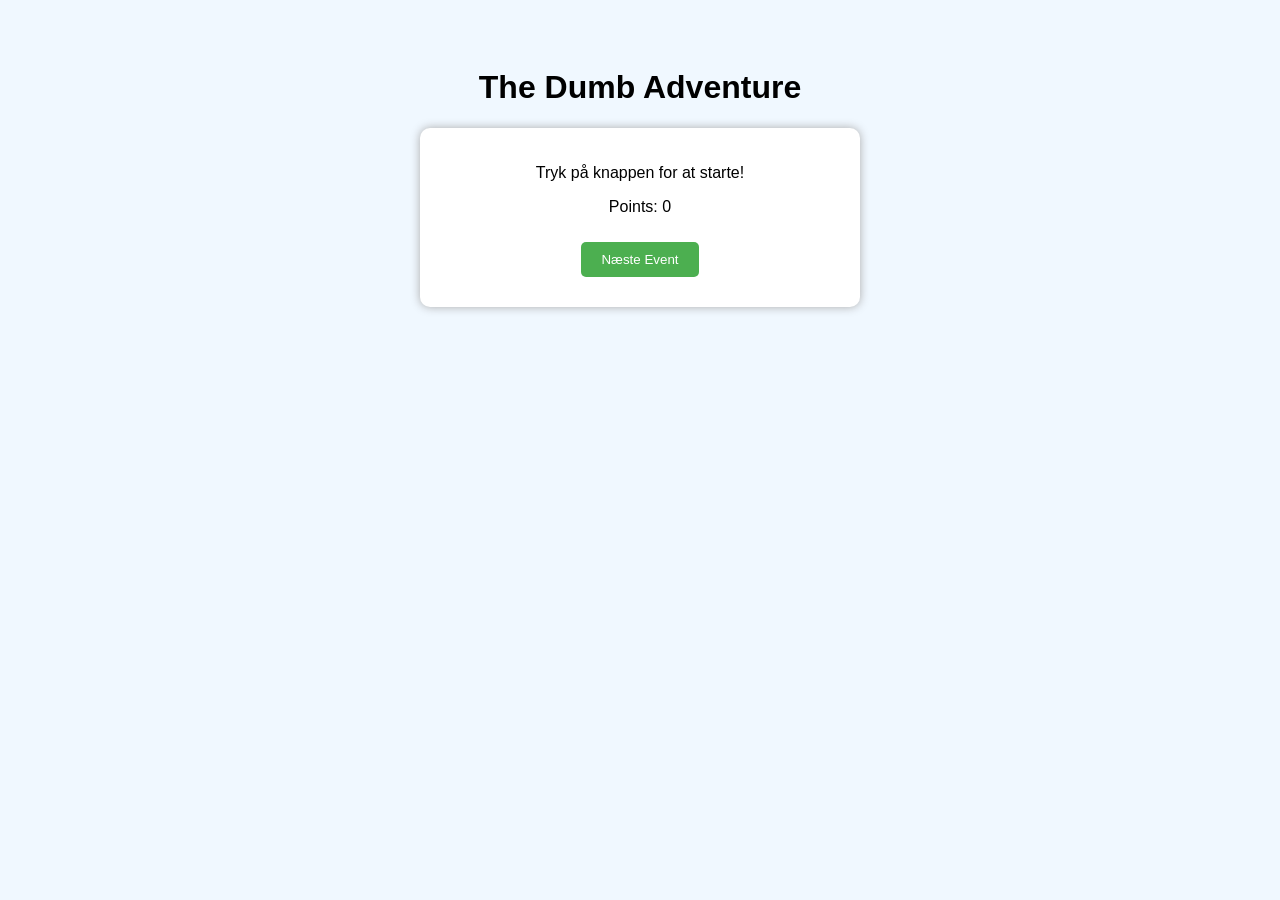
==== The Dumb Adventure/wwwroot/index.html @ bc9ae600 "fix" ====
﻿<!DOCTYPE html>
<html lang="da">
<head>
    <meta charset="UTF-8">
    <title> The Dumb Adventure</title>
    <link rel="stylesheet" href="style.css">
</head>
<body>
    <header>
        <h1>The Dumb Adventure</h1>
    </header>

    <main>
        <section id="game" arial-label= "suvival spil">
            <p id="scenario"> Tryk på knappen for at starte!</p>

            <section id="options" arial-label= "Valgmuligheder">
                <p id="result" aria-live="polite"></p>
                <p id="points">Points: 0</p>
                <div id="choiceButtons"></div>
                <button id="newEvent" type="button">Næste Event</button>
            </section>

    </main>
    <script src="script.js"></script>
</body>
</html>
---- The Dumb Adventure/wwwroot/style.css ----
﻿body {
    background: #f0f8ff;
    font-family: Arial, sans-serif;
    text-align: center;
    padding: 40px;
}

#game {
    background: white;
    padding: 20px;
    border-radius: 10px;
    width: 400px;
    margin: auto;
    box-shadow: 0 0 10px #aaa;
}

button {
    padding: 10px 20px;
    margin: 10px;
    border: none;
    background: #4CAF50;
    color: white;
    border-radius: 5px;
    cursor: pointer;
}

    button:hover {
        background: #45a049;
    }

.option-btn {
    display: block;
    width: 100%;
    margin-top: 10px;
}
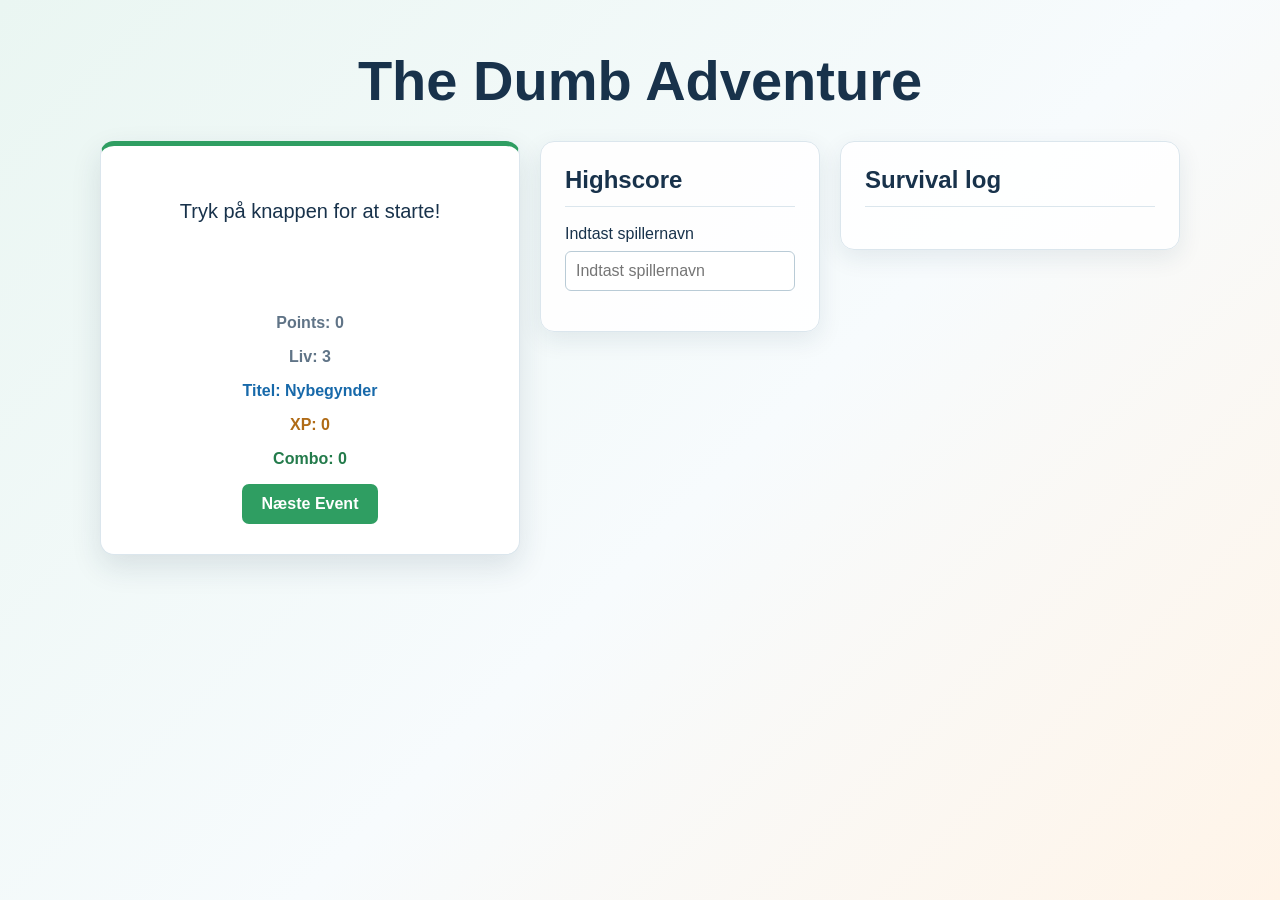
==== commit 469078d0: "" ====
--- a/The Dumb Adventure/wwwroot/index.html
+++ b/The Dumb Adventure/wwwroot/index.html
@@ -2,7 +2,7 @@
 <html lang="da">
 <head>
     <meta charset="UTF-8">
-    <title> The Dumb Adventure</title>
+    <title>The Dumb Adventure</title>
     <link rel="stylesheet" href="style.css">
 </head>
 <body>
@@ -11,17 +11,34 @@
     </header>
 
     <main>
-        <section id="game" arial-label= "suvival spil">
+        <section id="game" aria-label="Survival-spil">
             <p id="scenario"> Tryk på knappen for at starte!</p>
 
-            <section id="options" arial-label= "Valgmuligheder">
+            <section id="options" aria-label="Valgmuligheder">
                 <p id="result" aria-live="polite"></p>
                 <p id="points">Points: 0</p>
+                <p id="lives">Liv: 3</p>
+                <p id="title">Titel: Nybegynder</p>
+                <p id="xp">XP: 0</p>
+                <p id="combo">Combo: 0</p>
                 <div id="choiceButtons"></div>
                 <button id="newEvent" type="button">Næste Event</button>
+                <button id="restart" type="button" hidden>Spil igen</button>
             </section>
+        </section>
 
+        <section id="leaderboard" aria-label="Highscore">
+            <h2>Highscore</h2>
+            <label for="playerName">Indtast spillernavn</label>
+            <input id="playerName" type="text" maxlength="20" placeholder="Indtast spillernavn" autocomplete="name">
+            <ol id="scoreList"></ol>
+        </section>
+
+        <section id="survivalLog" aria-label="Survival log">
+            <h2>Survival log</h2>
+            <ol id="logList"></ol>
+        </section>
     </main>
-    <script src="script.js"></script>
+    <script src="JS/script.js"></script>
 </body>
 </html>
--- a/The Dumb Adventure/wwwroot/style.css
+++ b/The Dumb Adventure/wwwroot/style.css
@@ -1,35 +1,230 @@
-﻿body {
-    background: #f0f8ff;
-    font-family: Arial, sans-serif;
+﻿:root {
+    --ink: #18324b;
+    --muted: #607487;
+    --paper: #ffffff;
+    --line: #dbe6ed;
+    --green: #2f9e62;
+    --green-dark: #237b4b;
+    --blue: #1769aa;
+}
+
+* {
+    box-sizing: border-box;
+}
+
+body {
+    min-height: 100vh;
+    margin: 0;
+    background: linear-gradient(135deg, #eaf6f2, #f7fbfd 55%, #fff4e8);
+    color: var(--ink);
+    font-family: "Trebuchet MS", Arial, sans-serif;
+    padding: 48px 24px;
+}
+
+header {
+    margin-bottom: 28px;
     text-align: center;
-    padding: 40px;
+}
+
+h1 {
+    margin: 0;
+    font-size: clamp(2rem, 5vw, 3.5rem);
+    letter-spacing: 0;
+}
+
+main {
+    display: grid;
+    grid-template-columns: minmax(280px, 420px) minmax(220px, 280px) minmax(260px, 340px);
+    gap: 20px;
+    justify-content: center;
+    align-items: start;
 }
 
 #game {
-    background: white;
-    padding: 20px;
-    border-radius: 10px;
-    width: 400px;
-    margin: auto;
-    box-shadow: 0 0 10px #aaa;
+    background: var(--paper);
+    border: 1px solid var(--line);
+    border-top: 5px solid var(--green);
+    border-radius: 14px;
+    box-shadow: 0 12px 30px rgba(24, 50, 75, 0.12);
+    padding: 30px;
+    text-align: center;
+}
+
+#leaderboard {
+    background: rgba(255, 255, 255, 0.9);
+    border: 1px solid var(--line);
+    border-radius: 14px;
+    box-shadow: 0 8px 24px rgba(24, 50, 75, 0.09);
+    padding: 24px;
+    text-align: left;
+}
+
+#survivalLog {
+    background: rgba(255, 255, 255, 0.9);
+    border: 1px solid var(--line);
+    border-radius: 14px;
+    box-shadow: 0 8px 24px rgba(24, 50, 75, 0.09);
+    max-height: 560px;
+    overflow-y: auto;
+    padding: 24px;
+    text-align: left;
+}
+
+#leaderboard h2,
+#survivalLog h2 {
+    border-bottom: 1px solid var(--line);
+    margin: 0 0 18px;
+    padding-bottom: 12px;
+}
+
+#scenario {
+    color: var(--ink);
+    font-size: 1.25rem;
+    line-height: 1.5;
+    min-height: 58px;
+}
+
+#result {
+    color: var(--green-dark);
+    font-weight: bold;
+    min-height: 24px;
+}
+
+#points,
+#lives,
+#title,
+#combo,
+#xp {
+    color: var(--muted);
+    font-weight: bold;
+}
+
+#title {
+    color: var(--blue);
+}
+
+#combo {
+    color: var(--green-dark);
+}
+
+#xp {
+    color: #b06b16;
+}
+
+#logList {
+    display: flex;
+    flex-direction: column-reverse;
+    gap: 10px;
+    margin: 0;
+    padding-left: 24px;
+}
+
+#logList li {
+    border-bottom: 1px solid var(--line);
+    padding-left: 4px;
+    padding-bottom: 10px;
+}
+
+#logList li::marker {
+    color: #4caf50;
+    font-weight: bold;
+}
+
+.log-challenge {
+    display: block;
+    font-weight: bold;
+}
+
+.log-details {
+    color: var(--muted);
+    display: block;
+    font-size: 0.9rem;
+    line-height: 1.4;
+    margin-top: 3px;
+}
+
+#playerName {
+    display: block;
+    border: 1px solid #b9cbd6;
+    border-radius: 6px;
+    font: inherit;
+    margin: 8px 0 16px;
+    padding: 10px;
+    width: 100%;
+}
+
+#playerName:focus {
+    border-color: var(--blue);
+    outline: 3px solid rgba(23, 105, 170, 0.16);
+}
+
+#scoreList {
+    padding-left: 28px;
+}
+
+#scoreList li {
+    padding: 3px 0;
+}
+
+.score-name {
+    background: none;
+    color: var(--blue);
+    font: inherit;
+    margin: 0 2px 0 0;
+    padding: 0;
+    text-decoration: underline;
+}
+
+.score-name:hover {
+    background: none;
+    color: #0d47a1;
+}
+
+@media (max-width: 760px) {
+    body {
+        padding: 28px 16px;
+    }
+
+    header {
+        margin-bottom: 20px;
+    }
+
+    main {
+        grid-template-columns: minmax(0, 1fr);
+    }
+
+    #game,
+    #leaderboard,
+    #survivalLog {
+        width: 100%;
+    }
 }
 
 button {
-    padding: 10px 20px;
-    margin: 10px;
     border: none;
-    background: #4CAF50;
+    border-radius: 7px;
+    background: var(--green);
     color: white;
-    border-radius: 5px;
     cursor: pointer;
-}
-
-    button:hover {
-        background: #45a049;
-    }
+    font: inherit;
+    font-weight: bold;
+    padding: 11px 20px;
+    transition: background 150ms ease, transform 150ms ease;
+}
+
+button:hover {
+    background: var(--green-dark);
+    transform: translateY(-1px);
+}
+
+button:disabled {
+    cursor: not-allowed;
+    opacity: 0.6;
+    transform: none;
+}
 
 .option-btn {
     display: block;
+    margin: 12px 0;
     width: 100%;
-    margin-top: 10px;
-}
+}
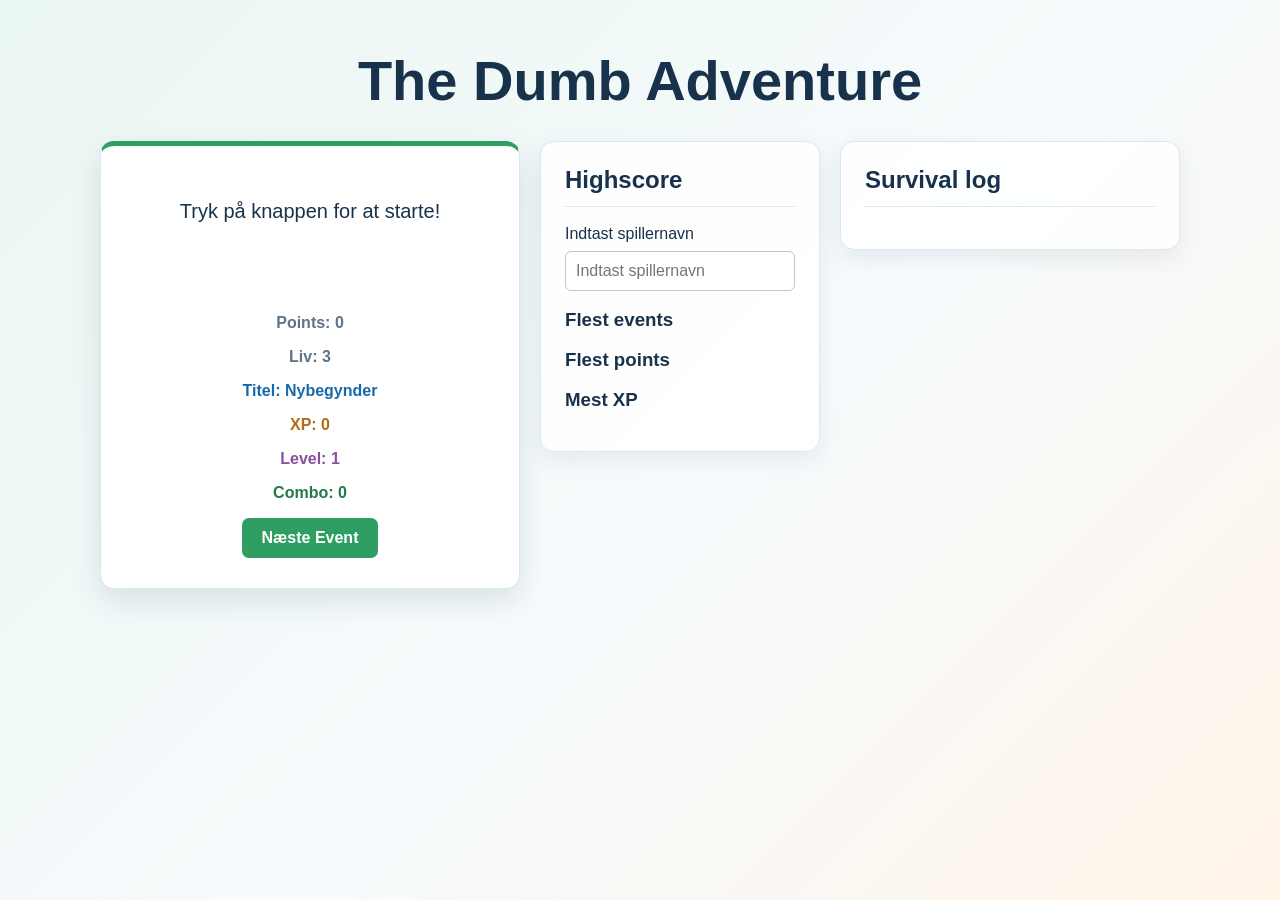
==== commit eef2ac4b: "" ====
--- a/The Dumb Adventure/wwwroot/index.html
+++ b/The Dumb Adventure/wwwroot/index.html
@@ -20,6 +20,7 @@
                 <p id="lives">Liv: 3</p>
                 <p id="title">Titel: Nybegynder</p>
                 <p id="xp">XP: 0</p>
+                <p id="level">Level: 1</p>
                 <p id="combo">Combo: 0</p>
                 <div id="choiceButtons"></div>
                 <button id="newEvent" type="button">Næste Event</button>
@@ -31,7 +32,12 @@
             <h2>Highscore</h2>
             <label for="playerName">Indtast spillernavn</label>
             <input id="playerName" type="text" maxlength="20" placeholder="Indtast spillernavn" autocomplete="name">
-            <ol id="scoreList"></ol>
+            <h3>Flest events</h3>
+            <ol id="eventsScoreList"></ol>
+            <h3>Flest points</h3>
+            <ol id="pointsScoreList"></ol>
+            <h3>Mest XP</h3>
+            <ol id="xpScoreList"></ol>
         </section>
 
         <section id="survivalLog" aria-label="Survival log">
--- a/The Dumb Adventure/wwwroot/style.css
+++ b/The Dumb Adventure/wwwroot/style.css
@@ -77,6 +77,10 @@
     padding-bottom: 12px;
 }
 
+#leaderboard h3 {
+    margin: 18px 0 6px;
+}
+
 #scenario {
     color: var(--ink);
     font-size: 1.25rem;
@@ -94,7 +98,8 @@
 #lives,
 #title,
 #combo,
-#xp {
+#xp,
+#level {
     color: var(--muted);
     font-weight: bold;
 }
@@ -109,6 +114,10 @@
 
 #xp {
     color: #b06b16;
+}
+
+#level {
+    color: #8b4f9f;
 }
 
 #logList {
@@ -158,11 +167,15 @@
     outline: 3px solid rgba(23, 105, 170, 0.16);
 }
 
-#scoreList {
+#eventsScoreList,
+#pointsScoreList,
+#xpScoreList {
     padding-left: 28px;
 }
 
-#scoreList li {
+#eventsScoreList li,
+#pointsScoreList li,
+#xpScoreList li {
     padding: 3px 0;
 }
 
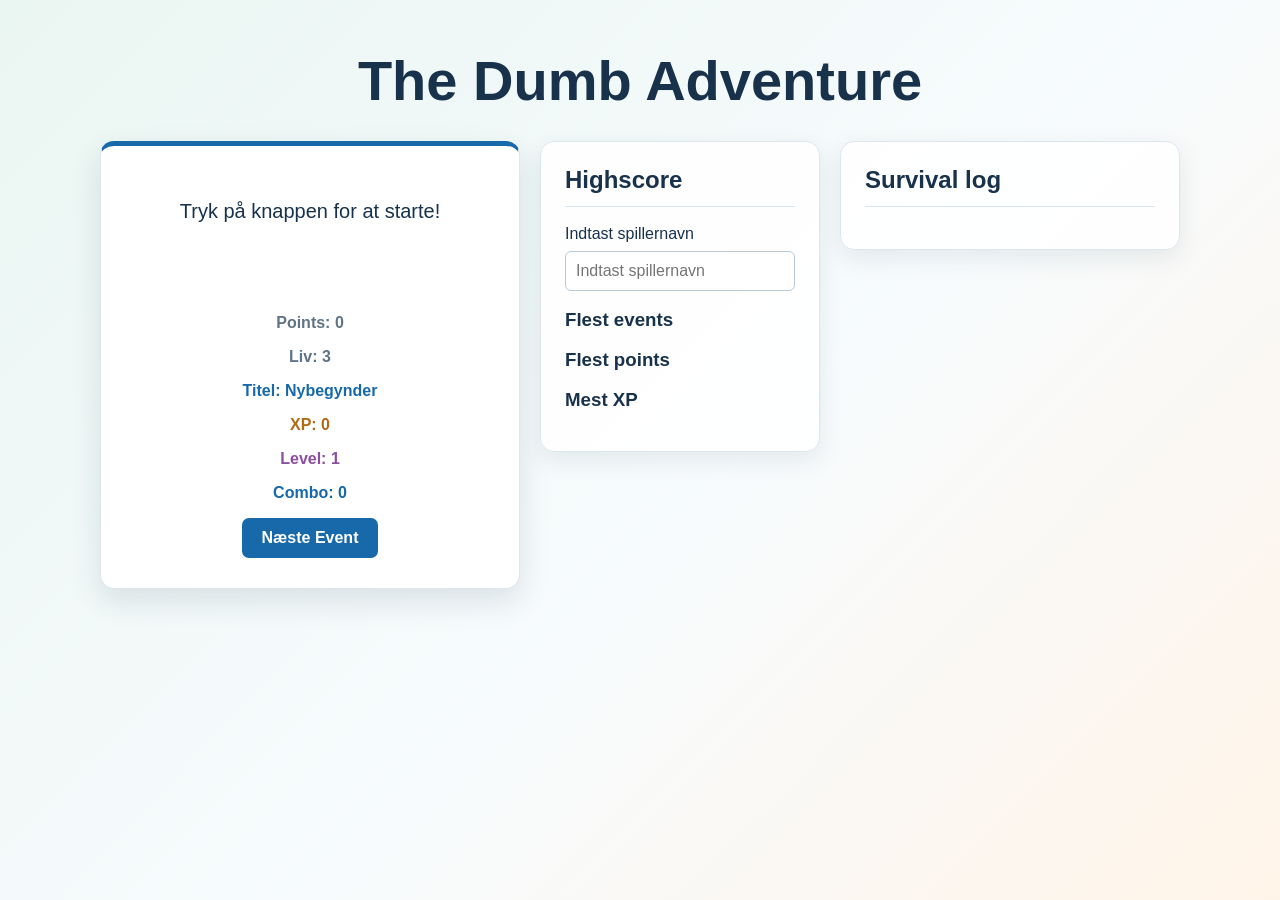
==== commit 2bedf170: "" ====
--- a/The Dumb Adventure/wwwroot/index.html
+++ b/The Dumb Adventure/wwwroot/index.html
@@ -31,7 +31,7 @@
         <section id="leaderboard" aria-label="Highscore">
             <h2>Highscore</h2>
             <label for="playerName">Indtast spillernavn</label>
-            <input id="playerName" type="text" maxlength="20" placeholder="Indtast spillernavn" autocomplete="name">
+            <input id="playerName" type="text" maxlength="20" placeholder="Indtast spillernavn" autocomplete="name" required>
             <h3>Flest events</h3>
             <ol id="eventsScoreList"></ol>
             <h3>Flest points</h3>
@@ -45,6 +45,7 @@
             <ol id="logList"></ol>
         </section>
     </main>
+
     <script src="JS/script.js"></script>
 </body>
 </html>
--- a/The Dumb Adventure/wwwroot/style.css
+++ b/The Dumb Adventure/wwwroot/style.css
@@ -4,7 +4,7 @@
     --paper: #ffffff;
     --line: #dbe6ed;
     --green: #2f9e62;
-    --green-dark: #237b4b;
+    --red-dark: red;
     --blue: #1769aa;
 }
 
@@ -22,7 +22,11 @@
 }
 
 header {
+    align-items: center;
+    display: flex;
+    justify-content: center;
     margin-bottom: 28px;
+    position: relative;
     text-align: center;
 }
 
@@ -43,7 +47,7 @@
 #game {
     background: var(--paper);
     border: 1px solid var(--line);
-    border-top: 5px solid var(--green);
+    border-top: 5px solid var(--blue);
     border-radius: 14px;
     box-shadow: 0 12px 30px rgba(24, 50, 75, 0.12);
     padding: 30px;
@@ -89,7 +93,7 @@
 }
 
 #result {
-    color: var(--green-dark);
+    color: var(--blue);
     font-weight: bold;
     min-height: 24px;
 }
@@ -109,7 +113,7 @@
 }
 
 #combo {
-    color: var(--green-dark);
+    color: var(--blue);
 }
 
 #xp {
@@ -135,7 +139,7 @@
 }
 
 #logList li::marker {
-    color: #4caf50;
+    color: var(--blue);
     font-weight: bold;
 }
 
@@ -193,6 +197,11 @@
     color: #0d47a1;
 }
 
+.score-title {
+    color: var(--muted);
+    font-size: 0.9rem;
+}
+
 @media (max-width: 760px) {
     body {
         padding: 28px 16px;
@@ -216,7 +225,7 @@
 button {
     border: none;
     border-radius: 7px;
-    background: var(--green);
+    background: var(--blue);
     color: white;
     cursor: pointer;
     font: inherit;
@@ -226,7 +235,7 @@
 }
 
 button:hover {
-    background: var(--green-dark);
+    background: var(--red-dark);
     transform: translateY(-1px);
 }
 
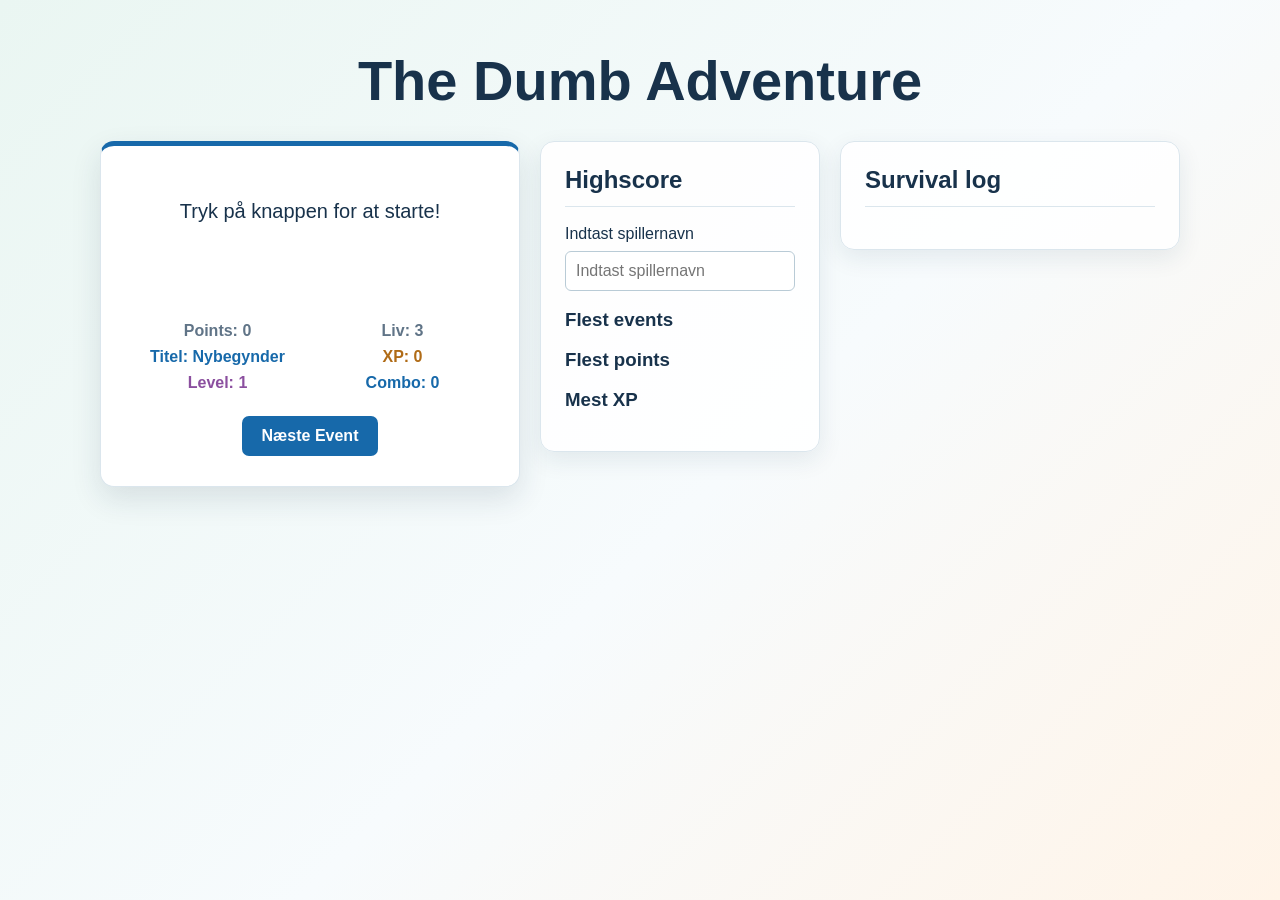
==== commit 45976c4a: "" ====
--- a/The Dumb Adventure/wwwroot/index.html
+++ b/The Dumb Adventure/wwwroot/index.html
@@ -16,15 +16,19 @@
 
             <section id="options" aria-label="Valgmuligheder">
                 <p id="result" aria-live="polite"></p>
-                <p id="points">Points: 0</p>
-                <p id="lives">Liv: 3</p>
-                <p id="title">Titel: Nybegynder</p>
-                <p id="xp">XP: 0</p>
-                <p id="level">Level: 1</p>
-                <p id="combo">Combo: 0</p>
-                <div id="choiceButtons"></div>
-                <button id="newEvent" type="button">Næste Event</button>
-                <button id="restart" type="button" hidden>Spil igen</button>
+                <div class="game-stats" aria-label="Spilstatus">
+                    <p id="points">Points: 0</p>
+                    <p id="lives">Liv: 3</p>
+                    <p id="title">Titel: Nybegynder</p>
+                    <p id="xp">XP: 0</p>
+                    <p id="level">Level: 1</p>
+                    <p id="combo">Combo: 0</p>
+                </div>
+                <div id="choiceButtons" aria-label="Svarmuligheder"></div>
+                <div class="game-actions">
+                    <button id="newEvent" type="button">Næste Event</button>
+                    <button id="restart" type="button" hidden>Spil igen</button>
+                </div>
             </section>
         </section>
 
--- a/The Dumb Adventure/wwwroot/style.css
+++ b/The Dumb Adventure/wwwroot/style.css
@@ -98,6 +98,17 @@
     min-height: 24px;
 }
 
+.game-stats {
+    display: grid;
+    gap: 8px 12px;
+    grid-template-columns: repeat(2, minmax(0, 1fr));
+    margin: 24px 0;
+}
+
+.game-stats p {
+    margin: 0;
+}
+
 #points,
 #lives,
 #title,
@@ -202,6 +213,13 @@
     font-size: 0.9rem;
 }
 
+.game-actions {
+    display: flex;
+    flex-wrap: wrap;
+    gap: 10px;
+    justify-content: center;
+}
+
 @media (max-width: 760px) {
     body {
         padding: 28px 16px;
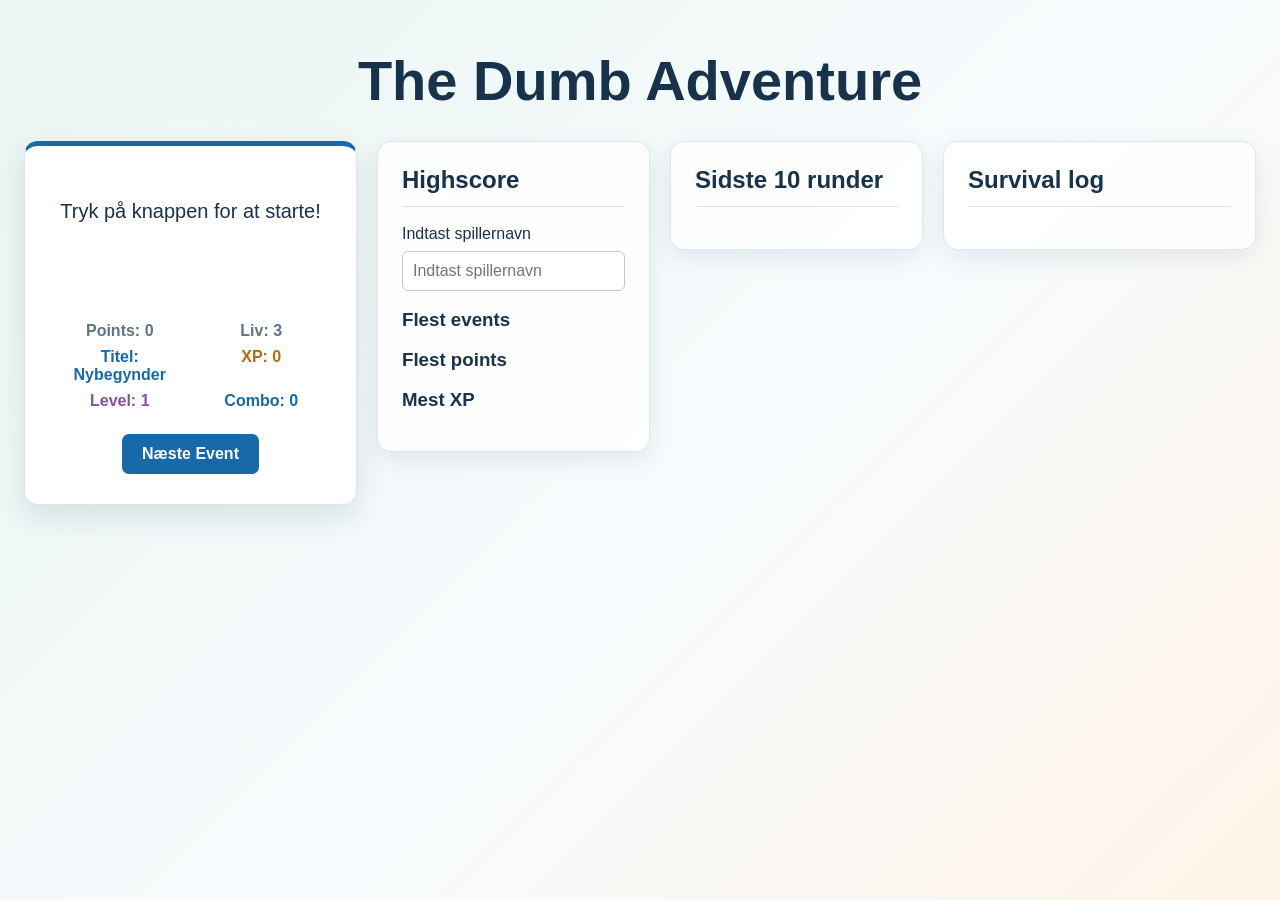
==== commit 7f809b9b: "" ====
--- a/The Dumb Adventure/wwwroot/index.html
+++ b/The Dumb Adventure/wwwroot/index.html
@@ -44,6 +44,11 @@
             <ol id="xpScoreList"></ol>
         </section>
 
+        <section id="recentGames" aria-label="Seneste runder">
+            <h2>Sidste 10 runder</h2>
+            <ol id="recentGamesList"></ol>
+        </section>
+
         <section id="survivalLog" aria-label="Survival log">
             <h2>Survival log</h2>
             <ol id="logList"></ol>
--- a/The Dumb Adventure/wwwroot/style.css
+++ b/The Dumb Adventure/wwwroot/style.css
@@ -38,7 +38,7 @@
 
 main {
     display: grid;
-    grid-template-columns: minmax(280px, 420px) minmax(220px, 280px) minmax(260px, 340px);
+    grid-template-columns: minmax(280px, 420px) minmax(220px, 280px) minmax(200px, 260px) minmax(260px, 340px);
     gap: 20px;
     justify-content: center;
     align-items: start;
@@ -54,7 +54,9 @@
     text-align: center;
 }
 
-#leaderboard {
+#leaderboard,
+#recentGames,
+#survivalLog {
     background: rgba(255, 255, 255, 0.9);
     border: 1px solid var(--line);
     border-radius: 14px;
@@ -64,17 +66,12 @@
 }
 
 #survivalLog {
-    background: rgba(255, 255, 255, 0.9);
-    border: 1px solid var(--line);
-    border-radius: 14px;
-    box-shadow: 0 8px 24px rgba(24, 50, 75, 0.09);
     max-height: 560px;
     overflow-y: auto;
-    padding: 24px;
-    text-align: left;
 }
 
 #leaderboard h2,
+#recentGames h2,
 #survivalLog h2 {
     border-bottom: 1px solid var(--line);
     margin: 0 0 18px;
@@ -184,7 +181,8 @@
 
 #eventsScoreList,
 #pointsScoreList,
-#xpScoreList {
+#xpScoreList,
+#recentGamesList {
     padding-left: 28px;
 }
 
@@ -194,16 +192,22 @@
     padding: 3px 0;
 }
 
-.score-name {
+#recentGamesList li {
+    padding: 5px 0;
+}
+
+.score-name,
+.recent-game {
     background: none;
     color: var(--blue);
     font: inherit;
-    margin: 0 2px 0 0;
     padding: 0;
+    text-align: left;
     text-decoration: underline;
 }
 
-.score-name:hover {
+.score-name:hover,
+.recent-game:hover {
     background: none;
     color: #0d47a1;
 }
@@ -235,6 +239,7 @@
 
     #game,
     #leaderboard,
+    #recentGames,
     #survivalLog {
         width: 100%;
     }
